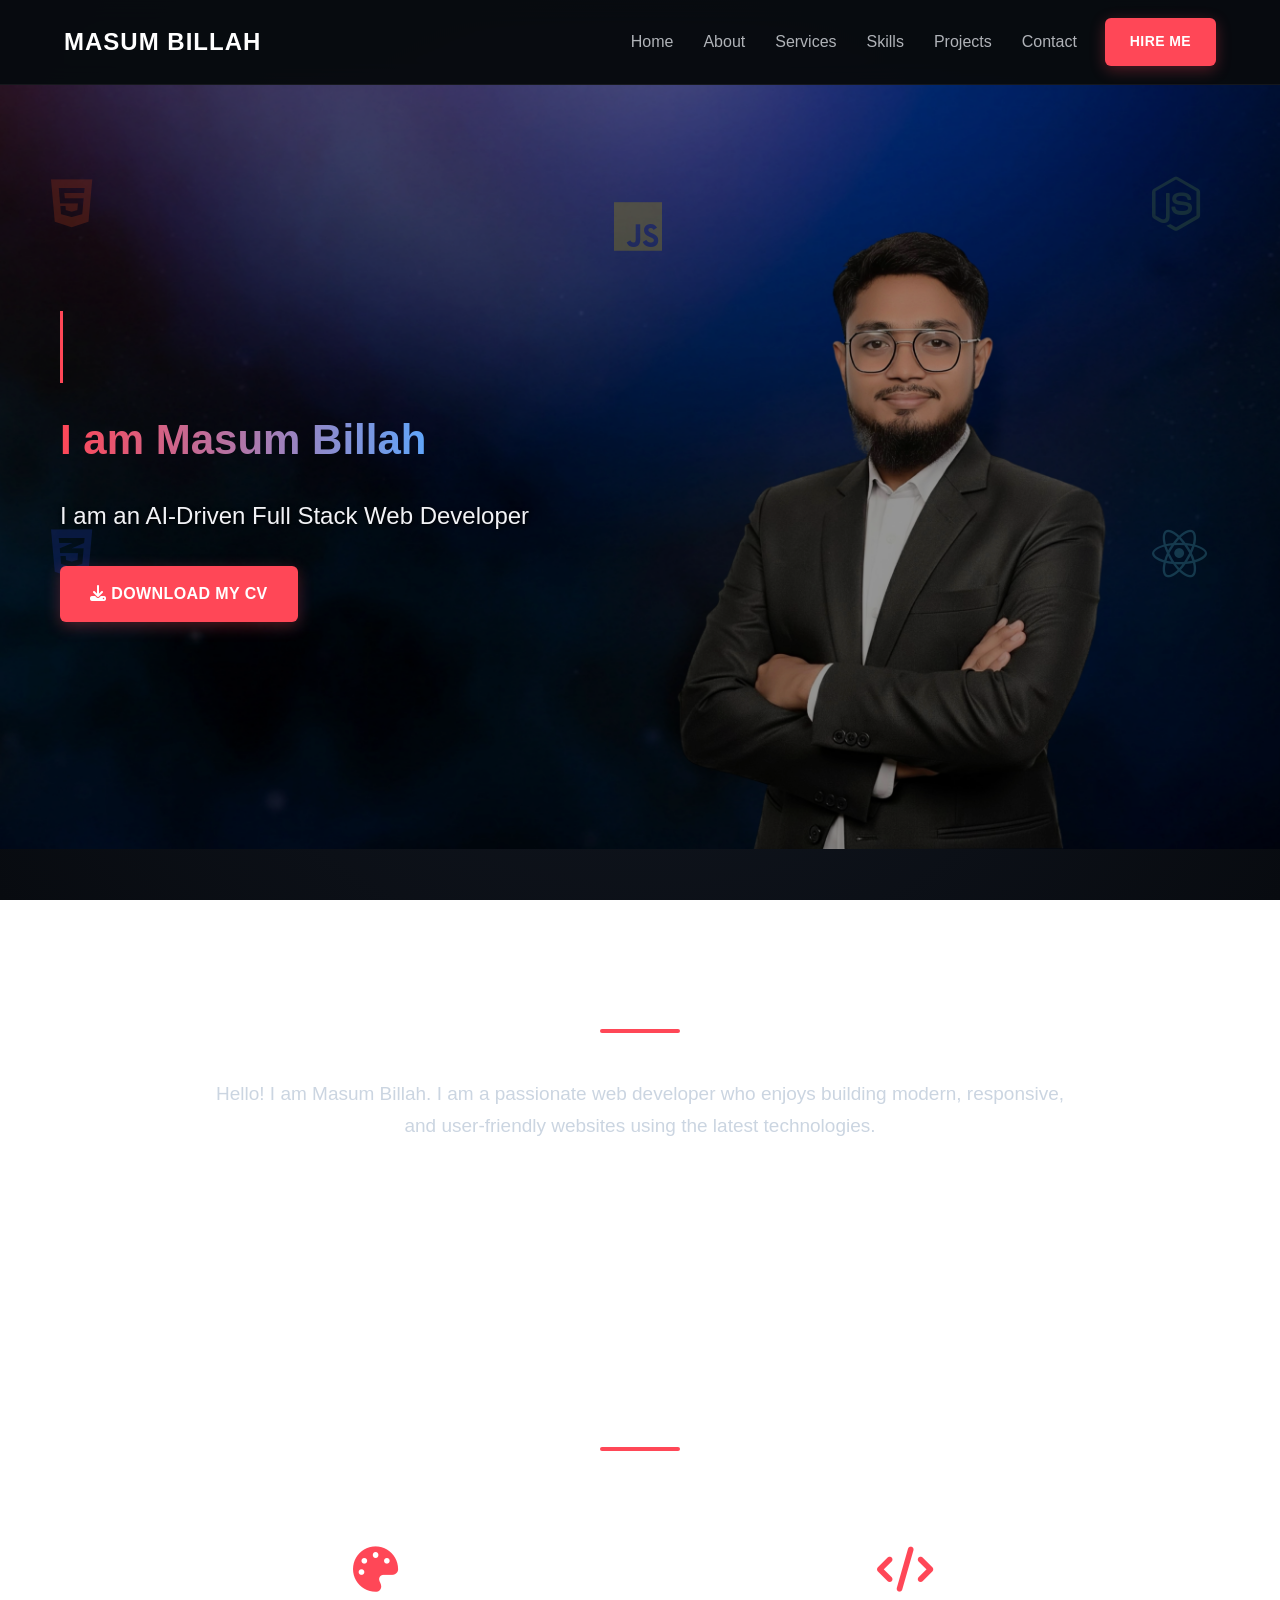
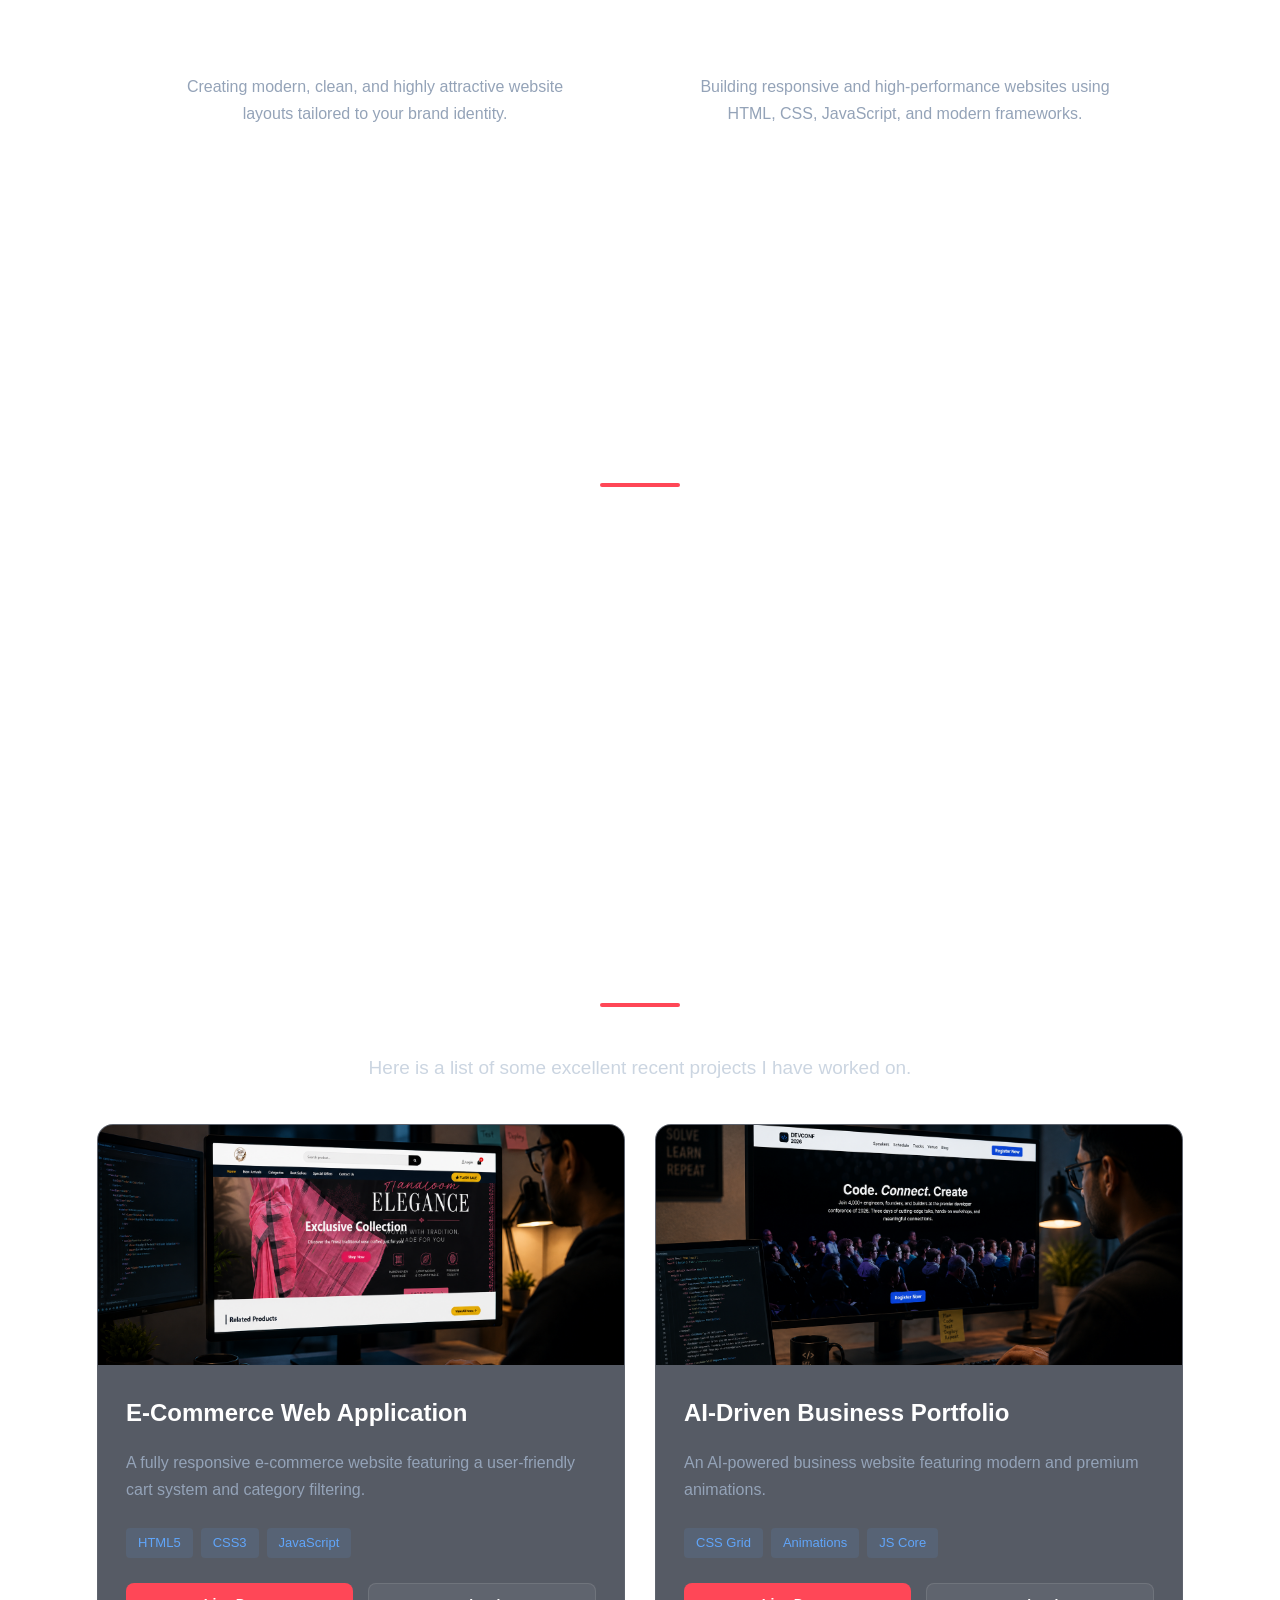
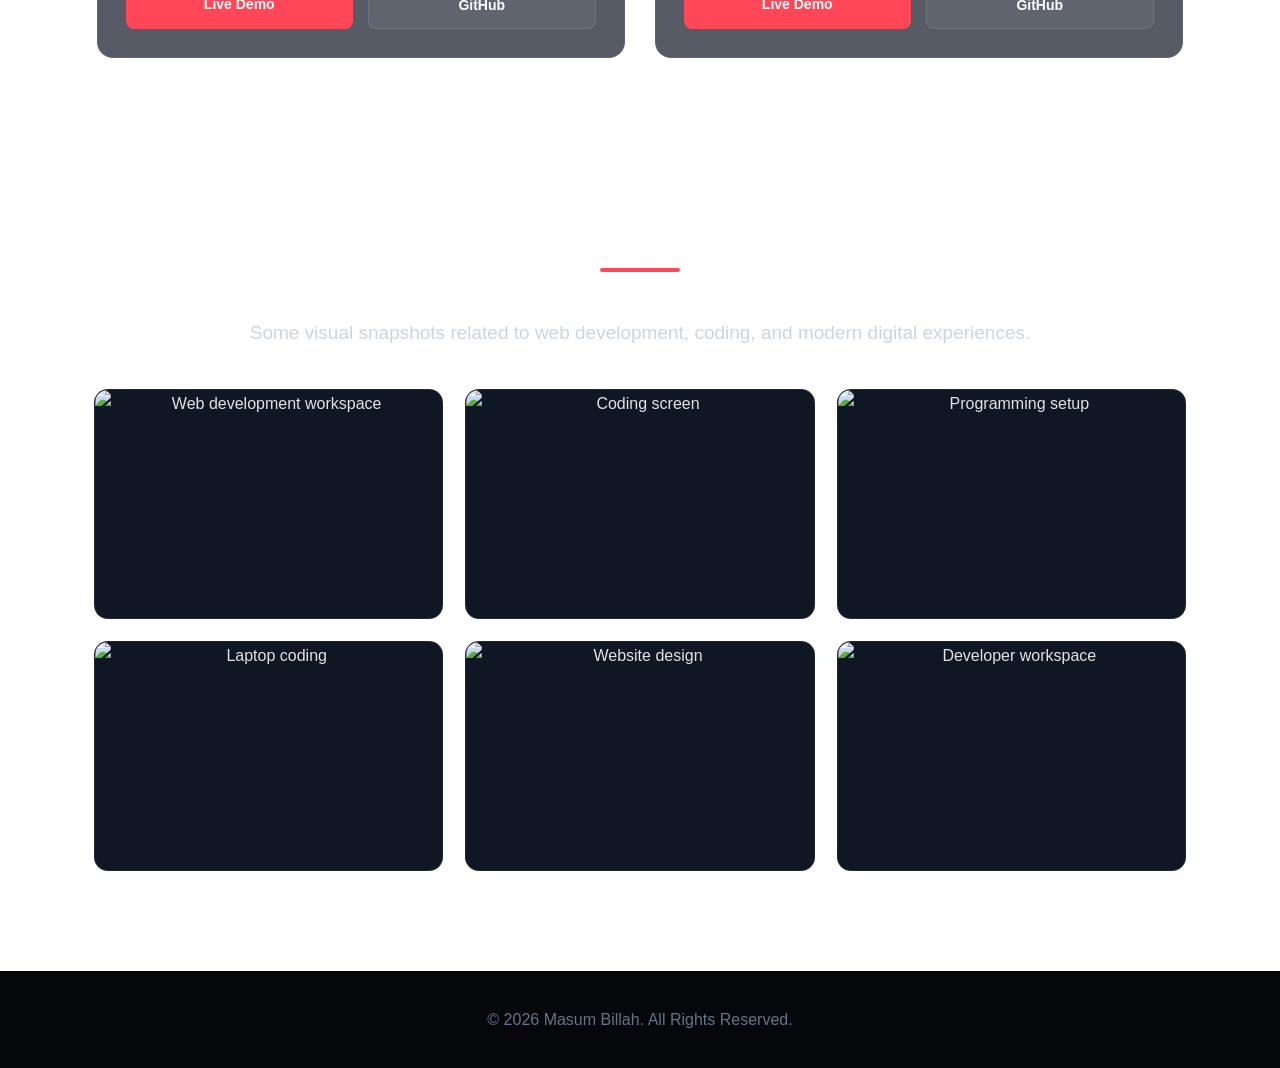
==== index.html @ 8c399892 "Update index.html" ====
<!DOCTYPE html>
<html lang="en">
<head>
  <meta charset="UTF-8">
  <meta name="viewport" content="width=device-width, initial-scale=1.0">
  <title>Masum Billah - Portfolio</title>

  <link rel="stylesheet" href="index.css">
  <link rel="stylesheet" href="https://cdnjs.cloudflare.com/ajax/libs/font-awesome/6.4.0/css/all.min.css">
</head>

<body>
<nav class="navbar">
  <div class="nav-container">
    <div class="logo">
      <strong>Masum Billah</strong>
    </div>

    <ul class="nav-links" id="mobile-menu">
      <li><a href="index.html">Home</a></li>
      <li><a href="#about">About</a></li>
      <li><a href="#services">Services</a></li>
      <li><a href="#skills">Skills</a></li>
      <li><a href="#projects">Projects</a></li>
      <li><a href="contact.html">Contact</a></li>
    </ul>

    <a href="hire-me.html" class="nav-hire-btn">Hire Me</a>

    <button class="mobile-menu-btn" id="mobile-menu-btn" aria-label="Open menu">
  <i class="fa-solid fa-bars"></i>
</button>
  </div>
</nav>

<div class="mobile-menu-overlay" id="mobile-menu-overlay"></div>

  <header class="hero-section">
    <div class="floating-logos">
      <i class="fa-brands fa-html5 logo-html"></i>
      <i class="fa-brands fa-css3-alt logo-css"></i>
      <i class="fa-brands fa-js logo-js"></i>
      <i class="fa-brands fa-node-js logo-node"></i>
      <i class="fa-brands fa-react logo-react"></i>
    </div>

    <div class="overlay">
      <div class="hero-text">
        <h1>
          <span class="typing-container">
            <span class="typing-text">Welcome</span>
          </span>
          <br>
          <span class="name-text">I am Masum Billah</span>
        </h1>

        <p>I am an AI-Driven Full Stack Web Developer</p>

        <a href="cv.html" class="btn fade-in-btn">
          <i class="fa-solid fa-download"></i> Download My CV
        </a>
      </div>
    </div>
  </header>

  <!-- <div class="mobile-profile-container">
    <img src="profail.png" alt="Masum Billah Profile" class="mobile-profile-img">
  </div> -->

  <section id="about" class="container">
    <h2>About Me</h2>
    <hr>
    <p>
      Hello! I am Masum Billah. I am a passionate web developer who enjoys
      building modern, responsive, and user-friendly websites using the latest technologies.
    </p>
  </section>

  <section id="services" class="container">
    <h2>My Services</h2>
    <hr>

    <div class="services-grid">
      <div class="service-card">
        <i class="fa-solid fa-palette service-icon"></i>
        <h3>Web Design</h3>
        <p>Creating modern, clean, and highly attractive website layouts tailored to your brand identity.</p>
      </div>

      <div class="service-card">
        <i class="fa-solid fa-code service-icon"></i>
        <h3>Web Development</h3>
        <p>Building responsive and high-performance websites using HTML, CSS, JavaScript, and modern frameworks.</p>
      </div>
    </div>
  </section>

  <section id="skills" class="container">
    <h2>My Skills</h2>
    <hr>

    <div class="skills-grid">
      <div class="skill-tag">HTML5</div>
      <div class="skill-tag">CSS3</div>
      <div class="skill-tag">Tailwind</div>
      <div class="skill-tag">Node.js</div>
      <div class="skill-tag">TypeScript</div>
      <div class="skill-tag">React</div>
      <div class="skill-tag">Next.js</div>
      <div class="skill-tag">BetterAuth</div>
      <div class="skill-tag">MongoDB</div>
      <div class="skill-tag">Mongoose</div>
      <div class="skill-tag">Express.js</div>
      <div class="skill-tag">Git & GitHub</div>
      <div class="skill-tag">AI-Assisted Coding</div>
      <div class="skill-tag">AI Mindset & Engineering</div>
      <div class="skill-tag">Responsive Design</div>
    </div>
  </section>

  <section id="projects" class="container">
    <h2>My Recent Projects</h2>
    <hr>
    <p>Here is a list of some excellent recent projects I have worked on.</p>

    <div class="projects-grid">
      <div class="project-card">
        <div class="project-image-wrapper">
          <img src="work 1.png" alt="Project 1" class="project-img">
        </div>

        <div class="project-info">
          <h3>E-Commerce Web Application</h3>
          <p>A fully responsive e-commerce website featuring a user-friendly cart system and category filtering.</p>

          <div class="project-tech-tags">
            <span>HTML5</span>
            <span>CSS3</span>
            <span>JavaScript</span>
          </div>

          <div class="project-links">
            <a href="https://selfmsbillah.github.io/tantistyle.github.io/" target="_blank" class="proj-btn live-btn">Live Demo</a>
            <a href="https://github.com/selfmsbillah/tantistyle.github.io" target="_blank" class="proj-btn git-btn">GitHub</a>
          </div>
        </div>
      </div>

      <div class="project-card">
        <div class="project-image-wrapper">
          <img src="work 2.png" alt="Project 2" class="project-img">
        </div>

        <div class="project-info">
          <h3>AI-Driven Business Portfolio</h3>
          <p>An AI-powered business website featuring modern and premium animations.</p>

          <div class="project-tech-tags">
            <span>CSS Grid</span>
            <span>Animations</span> 
            
            <span>JS Core</span>
          </div>

          <div class="project-links">
            <a href="https://selfmsbillah.github.io/Assignment-A1/" target="_blank" class="proj-btn live-btn">Live Demo</a>
            <a href="https://github.com/selfmsbillah/Assignment-A1" target="_blank" class="proj-btn git-btn">GitHub</a>
          </div>
        </div>
      </div>
    </div>

  </section>

<!-- Gallery Section -->
<section id="gallery" class="container gallery-section">
  <h2>Gallery</h2>
  <hr>
  <p>Some visual snapshots related to web development, coding, and modern digital experiences.</p>

  <div class="gallery-grid">
    <!-- পরে শুধু src="..." এর link পরিবর্তন করে নিজের image বসাবেন -->

    <div class="gallery-item">
      <img src="https://images.unsplash.com/photo-1498050108023-c5249f4df085?auto=format&fit=crop&w=1200&q=80" alt="Web development workspace">
      <div class="gallery-overlay"><span>Web Development</span></div>
    </div>

    <div class="gallery-item">
      <img src="https://images.unsplash.com/photo-1461749280684-dccba630e2f6?auto=format&fit=crop&w=1200&q=80" alt="Coding screen">
      <div class="gallery-overlay"><span>Clean Code</span></div>
    </div>

    <div class="gallery-item">
      <img src="https://images.unsplash.com/photo-1555066931-4365d14bab8c?auto=format&fit=crop&w=1200&q=80" alt="Programming setup">
      <div class="gallery-overlay"><span>Programming</span></div>
    </div>

    <div class="gallery-item">
      <img src="https://images.unsplash.com/photo-1517694712202-14dd9538aa97?auto=format&fit=crop&w=1200&q=80" alt="Laptop coding">
      <div class="gallery-overlay"><span>Frontend Design</span></div>
    </div>

    <div class="gallery-item">
      <img src="https://images.unsplash.com/photo-1507238691740-187a5b1d37b8?auto=format&fit=crop&w=1200&q=80" alt="Website design">
      <div class="gallery-overlay"><span>Website UI</span></div>
    </div>

    <div class="gallery-item">
      <img src="https://images.unsplash.com/photo-1515879218367-8466d910aaa4?auto=format&fit=crop&w=1200&q=80" alt="Developer workspace">
      <div class="gallery-overlay"><span>Developer Workspace</span></div>
    </div>
  </div>
</section>
<!-- ****************************************************************** -->
    <footer>
    <p>&copy; 2026 Masum Billah. All Rights Reserved.</p>
  </footer>

  <script>
    const menuButton = document.getElementById("mobile-menu-btn");
    const mobileMenu = document.getElementById("mobile-menu");
    const menuOverlay = document.getElementById("mobile-menu-overlay");

    function closeMobileMenu() {
      mobileMenu.classList.remove("mobile-menu-open");
      menuOverlay.classList.remove("active");
    }

    menuButton.addEventListener("click", function () {
      mobileMenu.classList.toggle("mobile-menu-open");
      menuOverlay.classList.toggle("active");
    });

    menuOverlay.addEventListener("click", closeMobileMenu);

    document.querySelectorAll("#mobile-menu a").forEach(function (link) {
      link.addEventListener("click", closeMobileMenu);
    });
  </script>

</body>
</html>
 
</body>
</html>
---- index.css ----
* {
  margin: 0;
  padding: 0;
  box-sizing: border-box;
  font-family: "Segoe UI", Tahoma, Geneva, Verdana, sans-serif;
  scroll-behavior: smooth;
}

body {
  background: radial-gradient(circle at center, #131924 0%, #080b10 100%);
  background-attachment: fixed;
  color: #e3e3e3;
  line-height: 1.7;
}

/* Navbar */
.navbar {
  position: fixed;
  top: 0;
  z-index: 1000;
  width: 100%;
  background: rgba(8, 11, 16, 0.92);
  backdrop-filter: blur(12px);
  border-bottom: 1px solid rgba(255, 255, 255, 0.05);
}

.nav-container {
  max-width: 1200px;
  min-height: 84px;
  margin: auto;
  padding: 18px 24px;
  display: flex;
  align-items: center;
  gap: 28px;
}

.logo {
  margin-right: auto;
}

.logo strong {
  color: #fff;
  font-size: 24px;
  letter-spacing: 1px;
  text-transform: uppercase;
}

.nav-links {
  display: flex;
  gap: 30px;
  list-style: none;
}

.nav-links a {
  color: #b0b3b8;
  text-decoration: none;
  font-size: 16px;
  font-weight: 500;
  transition: 0.3s;
}

.nav-links a:hover {
  color: #ff4757;
}

.nav-hire-btn,
.btn {
  display: inline-block;
  padding: 12px 25px;
  border-radius: 6px;
  background: #ff4757;
  color: #fff;
  text-decoration: none;
  font-size: 14px;
  font-weight: 700;
  text-transform: uppercase;
  letter-spacing: 0.4px;
  box-shadow: 0 4px 15px rgba(255, 71, 87, 0.3);
  transition: 0.3s;
}

.nav-hire-btn:hover,
.btn:hover {
  background: #e84118;
  transform: translateY(-2px);
}

/* Hero */
.hero-section {
  height: 85vh;
  min-height: 580px;
  margin-top: 84px;
  position: relative;
  overflow: hidden;
  color: #fff;
  background-image: url("cover.jpeg");
  background-repeat: no-repeat;
  background-size: cover;
  background-position: center center;
}

.floating-logos {
  position: absolute;
  inset: 0;
  z-index: 1;
  pointer-events: none;
}

.floating-logos i {
  position: absolute;
  font-size: 55px;
  opacity: 0.35;
  animation: floatAnimation 6s ease-in-out infinite;
}

.logo-html {
  top: 12%;
  left: 4%;
  color: #e34c26;
}

.logo-css {
  bottom: 35%;
  left: 4%;
  color: #264de4;
}

.logo-js {
  top: 15%;
  left: 48%;
  color: #f7df1e;
}

.logo-node {
  top: 12%;
  left: 90%;
  color: #68a063;
}

.logo-react {
  bottom: 35%;
  left: 90%;
  color: #61dafb;
}

@keyframes floatAnimation {
  50% {
    transform: translateY(-12px) rotate(5deg);
  }
}

.overlay {
  position: relative;
  z-index: 2;
  width: 100%;
  height: 100%;
  display: flex;
  align-items: center;
  background: rgba(0, 0, 0, 0.38);
}

.hero-text {
  max-width: 900px;
  padding: 0 60px;
  display: flex;
  flex-direction: column;
  align-items: flex-start;
}

.hero-text h1 {
  margin-bottom: 20px;
  font-size: 42px;
}

.typing-container {
  display: inline-block;
  min-width: 200px;
}

.typing-text {
  display: inline-block;
  width: 0;
  overflow: hidden;
  white-space: nowrap;
  border-right: 3px solid #ff4757;
  animation: premiumTyping 5s ease-in-out infinite, blink 0.75s step-end infinite;
}

.name-text {
  display: inline-block;
  background: linear-gradient(to right, #ff4757, #60a5fa);
  background-clip: text;
  -webkit-background-clip: text;
  -webkit-text-fill-color: transparent;
}

@keyframes premiumTyping {
  0% {
    width: 0;
    opacity: 0;
  }

  5% {
    opacity: 1;
  }

  30%,
  80% {
    width: 190px;
    opacity: 1;
  }

  98% {
    width: 190px;
    opacity: 0;
  }

  100% {
    width: 0;
    opacity: 0;
  }
}

@keyframes blink {
  50% {
    border-color: transparent;
  }
}

.hero-text p {
  color: #f1f2f6;
  font-size: 24px;
  text-shadow: 1px 1px 4px #000;
}

.fade-in-btn {
  margin-top: 30px;
  padding: 14px 30px;
  font-size: 16px;
}

.mobile-profile-container {
  display: none;
}

/* General sections */
.container {
  max-width: 1140px;
  margin: auto;
  padding: 100px 24px;
  text-align: center;
}

h2 {
  margin-bottom: 15px;
  color: #fff;
  font-size: 38px;
}

hr {
  width: 80px;
  height: 4px;
  margin: 0 auto 45px;
  border: none;
  border-radius: 2px;
  background: #ff4757;
}

.container p {
  max-width: 850px;
  margin: 0 auto 25px;
  color: #cbd5e1;
  font-size: 19px;
}

/* Services */
.services-grid,
.projects-grid {
  display: flex;
  justify-content: center;
  gap: 30px;
  flex-wrap: wrap;
  margin-top: 40px;
}

.service-card {
  width: calc(50% - 15px);
  min-width: 320px;
  max-width: 500px;
  padding: 50px 35px;
  border: 1px solid rgba(255, 255, 255, 0.07);
  border-radius: 16px;
  background: rgba(255, 255, 255, 0.03);
  transition: 0.3s;
}

.service-card:hover {
  border-color: #ff4757;
  transform: translateY(-5px);
}

.service-icon {
  margin-bottom: 25px;
  color: #ff4757;
  font-size: 45px;
}

.service-card h3,
.project-info h3 {
  margin-bottom: 15px;
  color: #fff;
  font-size: 24px;
}

.service-card p,
.project-info p {
  color: #94a3b8;
  font-size: 16px;
}

/* Skills */
.skills-grid {
  display: flex;
  justify-content: center;
  gap: 16px;
  flex-wrap: wrap;
  max-width: 850px;
  margin: auto;
}

.skill-tag {
  padding: 12px 28px;
  border: 1px solid rgba(255, 255, 255, 0.08);
  border-radius: 8px;
  background: rgba(255, 255, 255, 0.04);
  color: #fff;
  transition: 0.3s;
}

.skill-tag:hover {
  background: #ff4757;
  transform: translateY(-2px);
}

/* Projects */
.project-card {
  width: calc(50% - 18px);
  min-width: 320px;
  max-width: 530px;
  overflow: hidden;
  border: 1px solid rgba(255, 255, 255, 0.06);
  border-radius: 16px;
  background: rgba(15, 22, 36, 0.7);
  text-align: left;
  transition: 0.4s;
}

.project-card:hover {
  border-color: rgba(255, 71, 87, 0.4);
  transform: translateY(-8px);
}

.project-image-wrapper {
  height: 240px;
  overflow: hidden;
}

.project-img {
  display: block;
  width: 100%;
  height: 100%;
  object-fit: cover;
  transition: 0.5s;
}

.project-card:hover .project-img {
  transform: scale(1.06);
}

.project-info {
  padding: 28px;
}

.project-tech-tags {
  display: flex;
  gap: 8px;
  flex-wrap: wrap;
  margin-bottom: 25px;
}

.project-tech-tags span {
  padding: 4px 12px;
  border-radius: 4px;
  background: rgba(96, 165, 250, 0.1);
  color: #60a5fa;
  font-size: 13px;
}

.project-links {
  display: flex;
  gap: 15px;
}

.proj-btn {
  flex: 1;
  padding: 10px 16px;
  border-radius: 8px;
  text-align: center;
  text-decoration: none;
  font-size: 14px;
  font-weight: 600;
}

.live-btn {
  background: #ff4757;
  color: #fff;
}

.git-btn {
  border: 1px solid rgba(255, 255, 255, 0.1);
  background: rgba(255, 255, 255, 0.06);
  color: #fff;
}

/* Gallery */
.gallery-section {
  padding-top: 30px;
}

.gallery-grid {
  display: grid;
  grid-template-columns: repeat(3, 1fr);
  gap: 22px;
  margin-top: 40px;
}

.gallery-item {
  height: 230px;
  position: relative;
  overflow: hidden;
  border: 1px solid rgba(255, 255, 255, 0.08);
  border-radius: 14px;
  background: #0f1624;
  cursor: pointer;
}

.gallery-item img {
  display: block;
  width: 100%;
  height: 100%;
  object-fit: cover;
  transition: transform 0.5s ease;
}

.gallery-overlay {
  position: absolute;
  inset: 0;
  display: flex;
  align-items: flex-end;
  padding: 20px;
  opacity: 0;
  background: linear-gradient(to top, rgba(8, 11, 16, 0.92), transparent 65%);
  transition: opacity 0.35s ease;
}

.gallery-overlay span {
  color: #fff;
  font-size: 17px;
  font-weight: 700;
}

.gallery-item:hover img {
  transform: scale(1.1);
}

.gallery-item:hover .gallery-overlay {
  opacity: 1;
}

/* Footer */
footer {
  padding: 35px;
  background: #05070a;
  color: #64748b;
  text-align: center;
}

/* CV, Hire Me and Contact pages */
.inner-page {
  min-height: 100vh;
  display: flex;
  flex-direction: column;
}

.page-main {
  width: 100%;
  max-width: 900px;
  flex: 1;
  margin: 0 auto;
  padding: 135px 24px 70px;
  animation: pageEnter 0.55s ease both;
}

@keyframes pageEnter {
  from {
    opacity: 0;
    transform: translateY(18px);
  }

  to {
    opacity: 1;
    transform: translateY(0);
  }
}

.page-card {
  padding: 55px;
  border: 1px solid rgba(255, 255, 255, 0.09);
  border-radius: 18px;
  background: rgba(15, 22, 36, 0.78);
  box-shadow: 0 18px 45px rgba(0, 0, 0, 0.28);
  text-align: center;
}

.page-card h1 {
  margin-bottom: 8px;
  color: #fff;
  font-size: 42px;
}

.page-subtitle {
  margin-bottom: 25px;
  color: #cbd5e1;
  font-size: 18px;
}

.eyebrow {
  color: #ff4757;
  font-size: 13px;
  font-weight: 700;
  letter-spacing: 2px;
  text-transform: uppercase;
}

.page-card hr {
  margin-bottom: 35px;
}

.page-card h2 {
  margin: 25px 0 12px;
  font-size: 25px;
}

.page-card p,
.page-card li {
  color: #cbd5e1;
}

.page-card .btn {
  margin-top: 24px;
}

.page-footer {
  margin-top: auto;
}

.hire-details {
  max-width: 660px;
  margin: auto;
  text-align: left;
}

.hire-details ul {
  margin: 15px 0 5px;
  padding-left: 22px;
}

.cv-icon {
  margin-bottom: 12px;
  color: #ff4757;
  font-size: 58px;
}

.contact-options {
  display: grid;
  grid-template-columns: repeat(2, 1fr);
  gap: 18px;
  text-align: left;
}

.contact-option {
  display: flex;
  align-items: center;
  gap: 16px;
  padding: 20px;
  border: 1px solid rgba(255, 255, 255, 0.08);
  border-radius: 12px;
  background: rgba(255, 255, 255, 0.04);
  color: #fff;
  text-decoration: none;
  transition: 0.3s;
}

.contact-option:hover {
  border-color: #ff4757;
  background: rgba(255, 71, 87, 0.1);
  transform: translateY(-4px);
}

.contact-icon {
  display: flex;
  width: 48px;
  height: 48px;
  flex-shrink: 0;
  align-items: center;
  justify-content: center;
  border-radius: 10px;
  background: #ff4757;
  font-size: 21px;
}

.contact-option strong,
.contact-option small {
  display: block;
}

.contact-option small {
  margin-top: 3px;
  color: #94a3b8;
  font-size: 13px;
}

/* Mobile */
@media (max-width: 768px) {
  .nav-container {
    min-height: auto;
    justify-content: center;
    gap: 12px;
    flex-wrap: wrap;
    padding: 15px;
  }

  .logo {
    width: 100%;
    margin-right: 0;
    text-align: center;
  }

  .nav-links {
    justify-content: center;
    gap: 14px;
    flex-wrap: wrap;
  }

  .nav-links a {
    font-size: 14px;
  }

  .nav-hire-btn {
    padding: 9px 16px;
    font-size: 12px;
  }

  /* এখানে cover2.jpg নেই — শুধু cover.jpeg */
  .hero-section {
    height: clamp(500px, 68vh, 620px);
    min-height: 500px;
    margin-top: 112px;
    background-image: url("cover.jpeg");
    background-size: cover;
    background-position: 62% center;
  }

  .overlay {
    background: rgba(0, 0, 0, 0.48);
  }

  .hero-text {
    width: 100%;
    padding: 0 24px;
    text-align: center;
    align-items: center;
  }

  .hero-text h1 {
    font-size: 30px;
  }

  .hero-text p {
    text-align: center;
    font-size: 16px;
  }

  .fade-in-btn {
    display: none;
  }

  .mobile-profile-container {
    display: flex;
    justify-content: center;
    margin-top: -35px;
    position: relative;
    z-index: 99;
  }

  .mobile-profile-img {
    width: 130px;
    height: 130px;
    border: 4px solid #ff4757;
    border-radius: 50%;
    object-fit: cover;
  }

  .floating-logos i {
    font-size: 35px;
    opacity: 0.18;
  }

  .container {
    padding: 50px 20px;
  }

  h2 {
    font-size: 26px;
  }

  .container p {
    font-size: 15px;
  }

  .service-card {
    width: 100%;
    min-width: 0;
    padding: 30px 20px;
  }

  /* Mobile-এ Projects দুইটা পাশাপাশি */
  .projects-grid {
    gap: 12px;
    flex-wrap: nowrap;
  }

  .project-card {
    width: calc(50% - 6px);
    min-width: 0;
    border-radius: 10px;
  }

  .project-image-wrapper {
    height: 115px;
  }

  .project-info {
    padding: 13px;
  }

  .project-info h3 {
    margin-bottom: 9px;
    font-size: 15px;
    line-height: 1.35;
  }

  .project-info p {
    margin-bottom: 12px;
    font-size: 12px;
    line-height: 1.55;
  }

  .project-tech-tags {
    gap: 5px;
    margin-bottom: 13px;
  }

  .project-tech-tags span {
    padding: 3px 6px;
    font-size: 10px;
  }

  .project-links {
    gap: 7px;
    flex-direction: column;
  }

  .proj-btn {
    padding: 8px 5px;
    font-size: 11px;
  }

  /* Mobile-এ Gallery দুইটা করে পাশাপাশি */
  .gallery-grid {
    grid-template-columns: repeat(2, 1fr);
    gap: 12px;
  }

  .gallery-item {
    height: 135px;
    border-radius: 10px;
  }

  .gallery-overlay {
    padding: 10px;
    opacity: 1;
  }

  .gallery-overlay span {
    font-size: 12px;
  }

  .page-main {
    padding: 170px 18px 45px;
  }

  .page-card {
    padding: 35px 22px;
  }

  .page-card h1 {
    font-size: 32px;
  }

  .contact-options {
    grid-template-columns: 1fr;
  }
}



/* Better CV skills and certificates design */
.cv-page-card {
  max-width: 850px;
  margin: 0 auto;
}

.cv-intro {
  text-align: center;
}

.cv-block {
  padding: 4px 0;
}

.cv-divider {
  height: 1px;
  margin: 42px 0;
  background: rgba(255, 255, 255, 0.08);
}

.cv-block-title {
  display: flex;
  align-items: center;
  justify-content: center;
  gap: 10px;
  margin-bottom: 22px;
}

.cv-block-title i {
  color: #ff4757;
  font-size: 23px;
}

.cv-block-title h2 {
  margin: 0;
  font-size: 26px;
}

.cv-skills {
  display: flex;
  justify-content: center;
  gap: 10px;
  flex-wrap: wrap;
}

.cv-skills span {
  padding: 8px 14px;
  border: 1px solid rgba(96, 165, 250, 0.3);
  border-radius: 7px;
  background: rgba(96, 165, 250, 0.1);
  color: #60a5fa;
  font-size: 13px;
  font-weight: 600;
  transition: 0.3s;
}

.cv-skills span:hover {
  border-color: #ff4757;
  background: #ff4757;
  color: #fff;
  transform: translateY(-2px);
}

.certificate-list {
  display: grid;
  gap: 15px;
  max-width: 650px;
  margin: auto;
}

.certificate-item {
  display: flex;
  align-items: center;
  gap: 16px;
  padding: 19px;
  border: 1px solid rgba(255, 255, 255, 0.09);
  border-radius: 12px;
  background: rgba(255, 255, 255, 0.035);
  color: #fff;
  text-align: left;
  text-decoration: none;
  transition: 0.3s;
}

.certificate-item:hover {
  border-color: #ff4757;
  background: rgba(255, 71, 87, 0.08);
  transform: translateY(-4px);
}

.certificate-icon {
  width: 46px;
  height: 46px;
  flex-shrink: 0;
  display: flex;
  align-items: center;
  justify-content: center;
  border-radius: 10px;
  background: rgba(255, 71, 87, 0.14);
  color: #ff4757;
  font-size: 22px;
}

.certificate-content {
  flex: 1;
}

.certificate-content strong,
.certificate-content small {
  display: block;
}

.certificate-content strong {
  color: #fff;
  font-size: 16px;
}

.certificate-content small {
  margin-top: 4px;
  color: #94a3b8;
  font-size: 13px;
}

.certificate-arrow {
  color: #64748b;
  font-size: 14px;
  transition: 0.3s;
}

.certificate-item:hover .certificate-arrow {
  color: #ff4757;
}

@media (max-width: 768px) {
  .cv-divider {
    margin: 32px 0;
  }

  .cv-block-title h2 {
    font-size: 23px;
  }

  .cv-skills {
    gap: 8px;
  }

  .cv-skills span {
    padding: 7px 10px;
    font-size: 12px;
  }

  .certificate-item {
    gap: 12px;
    padding: 14px;
  }

  .certificate-content strong {
    font-size: 14px;
  }

  .certificate-content small {
    font-size: 12px;
  }
}

.whatsapp-btn {
  margin-top: 12px !important;
  background: #25d366;
  box-shadow: 0 4px 15px rgba(37, 211, 102, 0.28);
}

.whatsapp-btn:hover {
  background: #1ebe5d;
}




/* শুধু Mobile Hero Design */
@media (max-width: 768px) {
  .hero-section {
    height: 620px;
    min-height: 620px;
    margin-top: 112px;
    background-image: url("cover.jpeg");
    background-size: cover;
    background-position: 68% center;
  }

  .overlay {
    justify-content: center;
    align-items: flex-end;
    padding-bottom: 42px;
    background: linear-gradient(
      to top,
      rgba(0, 0, 0, 0.82) 0%,
      rgba(0, 0, 0, 0.45) 40%,
      rgba(0, 0, 0, 0.12) 100%
    );
  }

  .hero-text {
    width: 100%;
    padding: 0 18px;
    text-align: center;
    align-items: center;
  }

  .hero-text h1 {
    margin-bottom: 12px;
    font-size: 29px;
    line-height: 1.3;
  }

  .typing-container {
    min-width: auto;
  }

  .hero-text p {
    max-width: 340px;
    margin: 0 auto;
    font-size: 16px;
    line-height: 1.5;
    text-align: center;
  }

  .fade-in-btn {
    display: inline-block;
    margin-top: 20px;
    padding: 12px 18px;
    font-size: 12px;
  }

  .mobile-profile-container {
    display: none !important;
  }
}


/* ************************************************* */
.mobile-menu-btn,
.mobile-menu-overlay {
  display: none;
}

@media (max-width: 768px) {
  .nav-container {
    min-height: 76px;
    flex-wrap: nowrap;
    justify-content: space-between;
    padding: 14px 18px;
    gap: 10px;
  }

  .logo {
    width: auto;
    margin: 0;
    text-align: left;
  }

  .logo strong {
    font-size: 19px;
  }

  .nav-hire-btn {
    margin-left: auto;
    padding: 10px 14px;
    font-size: 11px;
  }

  .mobile-menu-btn {
    display: grid;
    width: 42px;
    height: 42px;
    place-items: center;
    border: 1px solid rgba(255, 255, 255, 0.12);
    border-radius: 8px;
    background: rgba(255, 255, 255, 0.05);
    color: #fff;
    font-size: 22px;
    cursor: pointer;
  }

  .nav-links {
    position: fixed;
    top: 0;
    right: -270px;
    z-index: 1100;
    width: 250px;
    height: 100vh;
    padding: 100px 28px 30px;
    display: flex;
    flex-direction: column;
    align-items: flex-start;
    gap: 6px;
    background: #0b1019;
    border-left: 1px solid rgba(255, 255, 255, 0.1);
    box-shadow: -15px 0 35px rgba(0, 0, 0, 0.35);
    transition: right 0.35s ease;
  }

  .nav-links.mobile-menu-open {
    right: 0;
  }

  .nav-links li {
    width: 100%;
    list-style: none;
  }

  .nav-links a {
    display: block;
    width: 100%;
    padding: 13px 15px;
    border-radius: 8px;
    color: #d5d9e2;
    font-size: 16px;
  }

  .nav-links a:hover {
    background: rgba(255, 71, 87, 0.12);
    color: #ff4757;
  }

  .mobile-menu-overlay {
    position: fixed;
    inset: 0;
    z-index: 1050;
    background: rgba(0, 0, 0, 0.58);
    opacity: 0;
    visibility: hidden;
    transition: 0.3s;
  }

  .mobile-menu-overlay.active {
    display: block;
    opacity: 1;
    visibility: visible;
  }

  .hero-section {
    margin-top: 76px;
  }
}
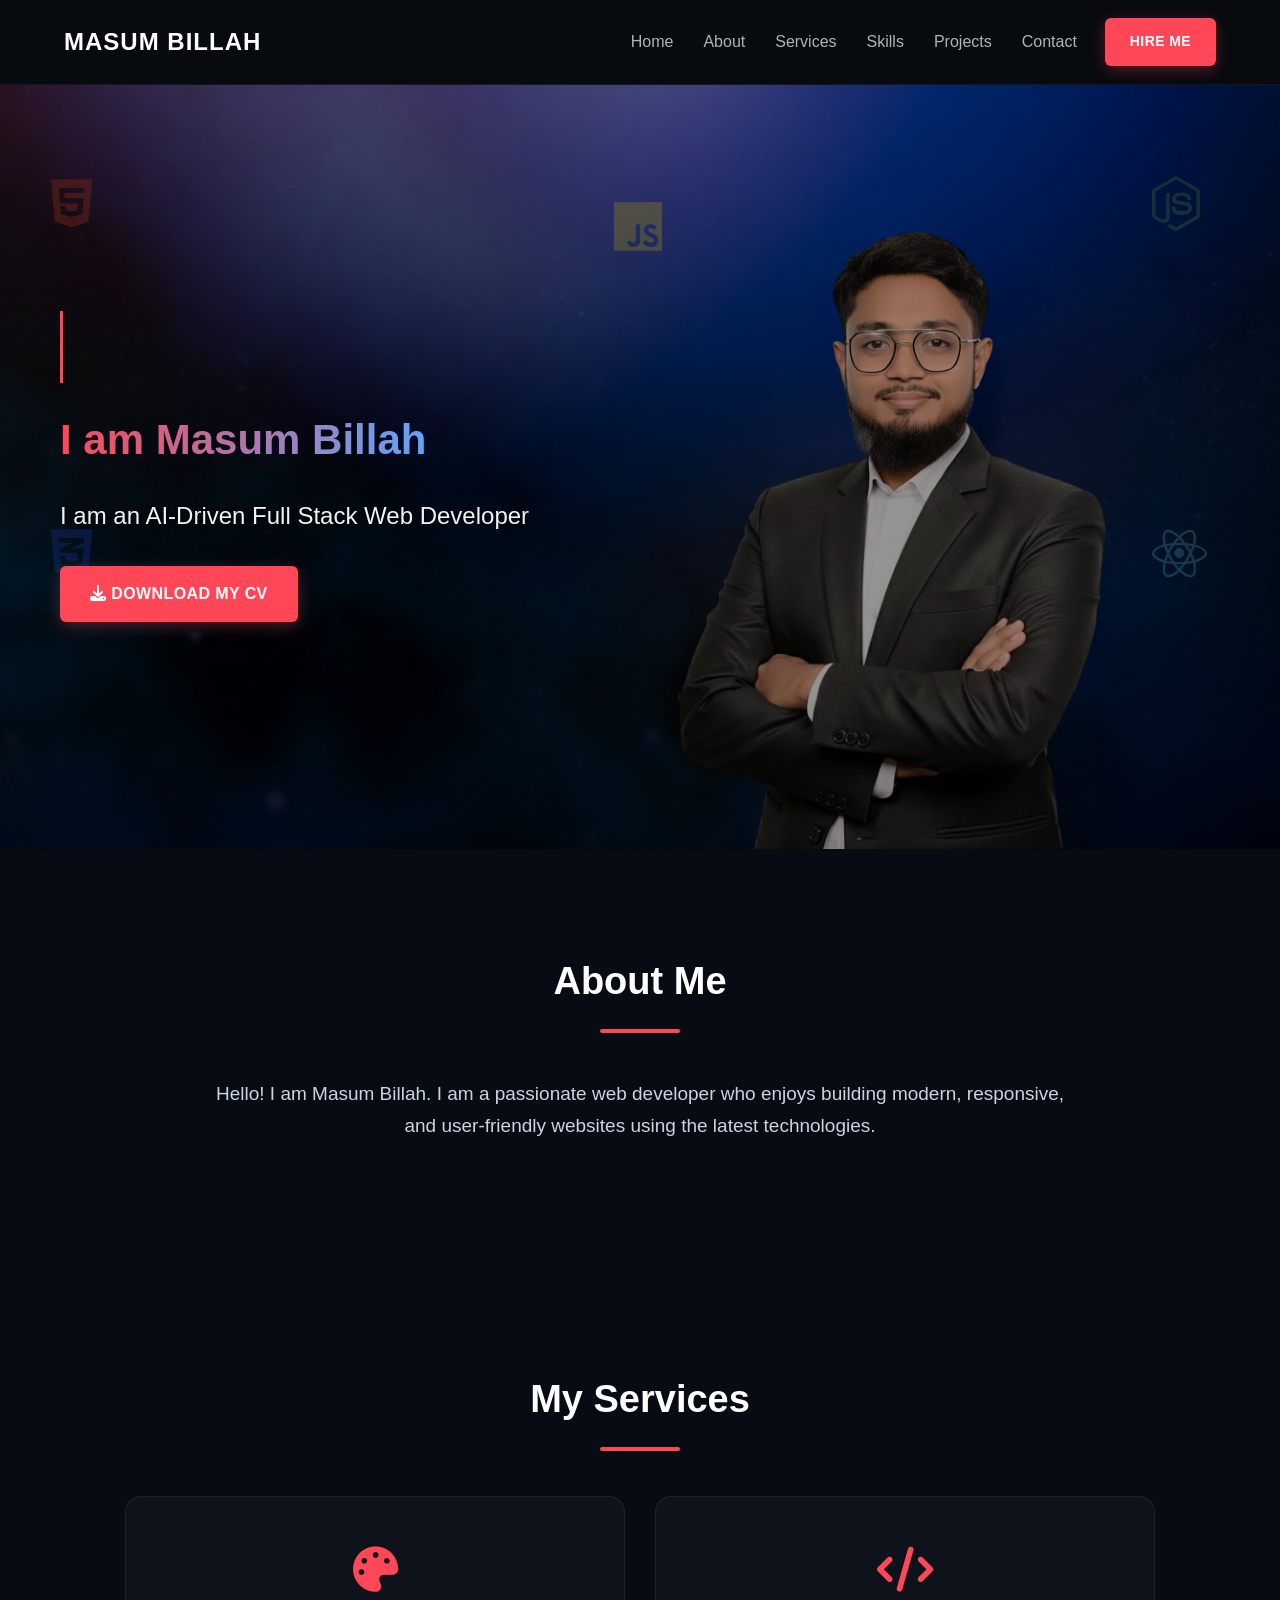
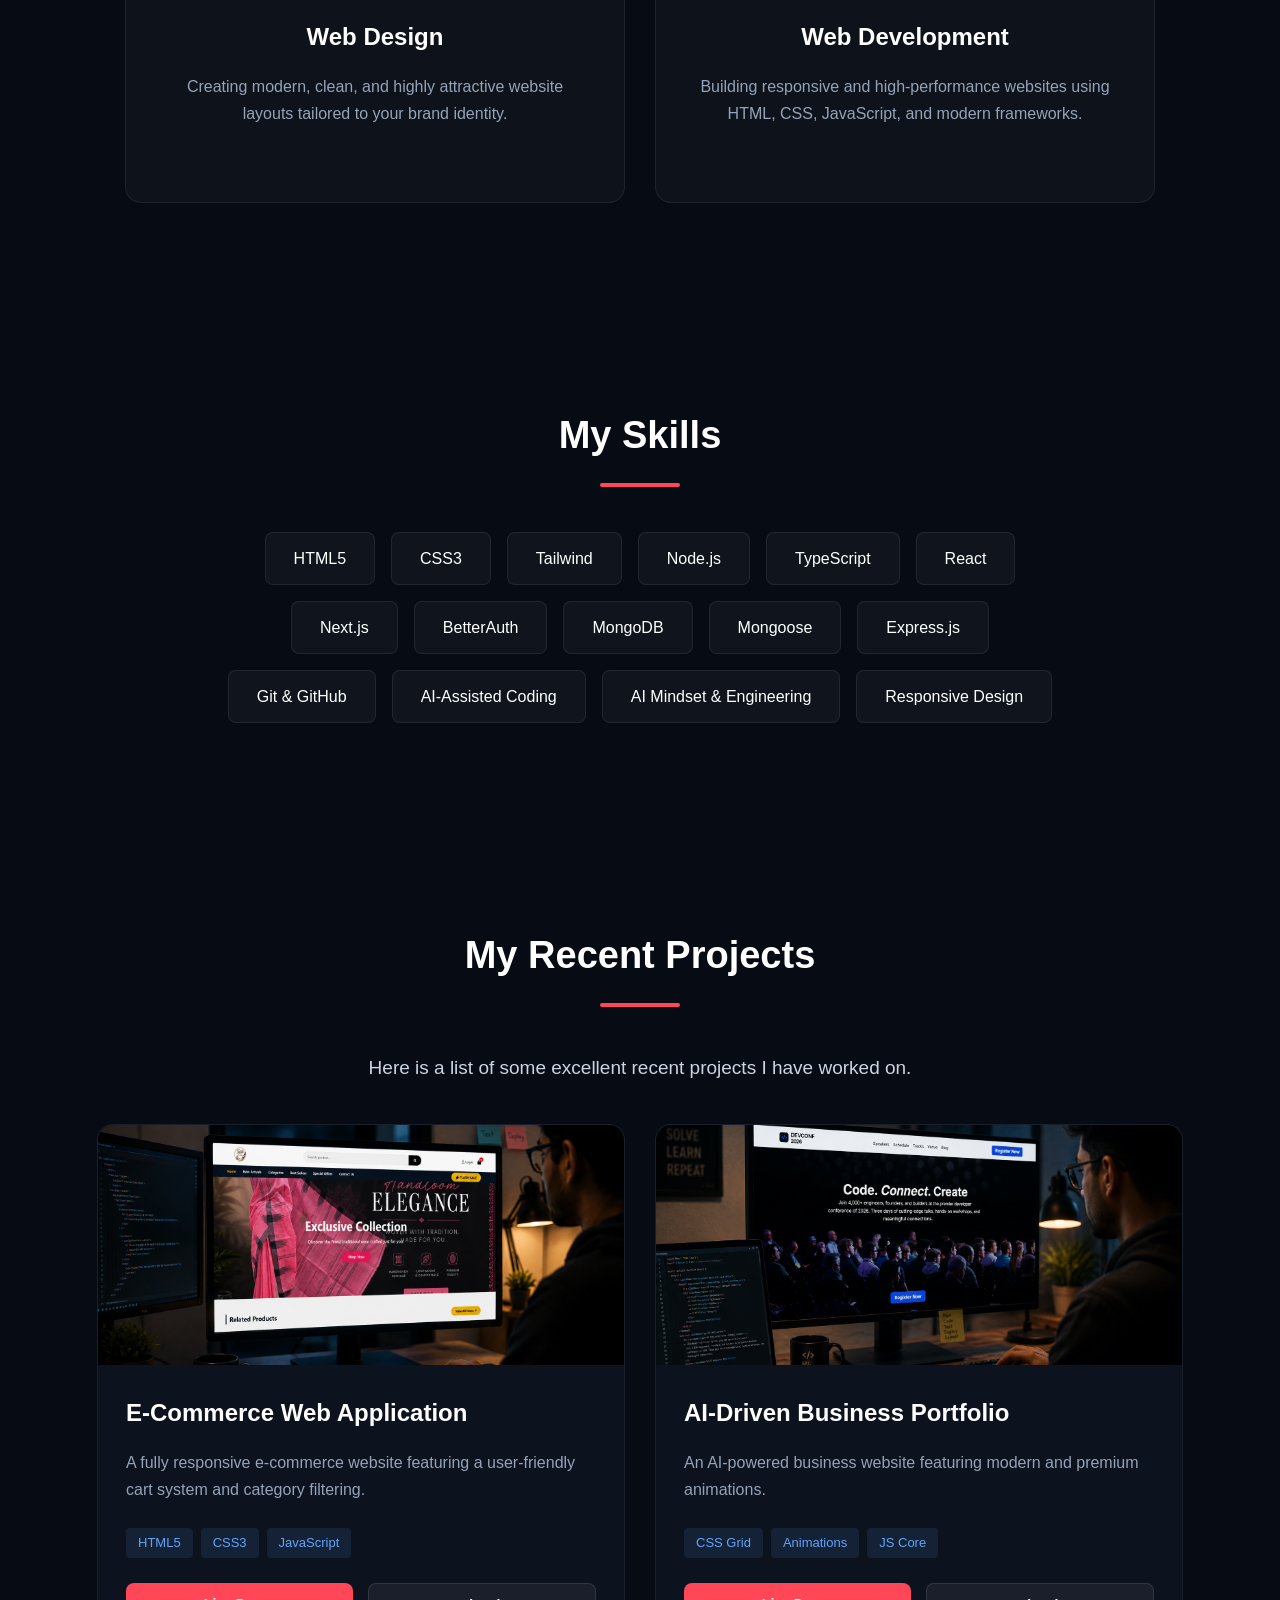
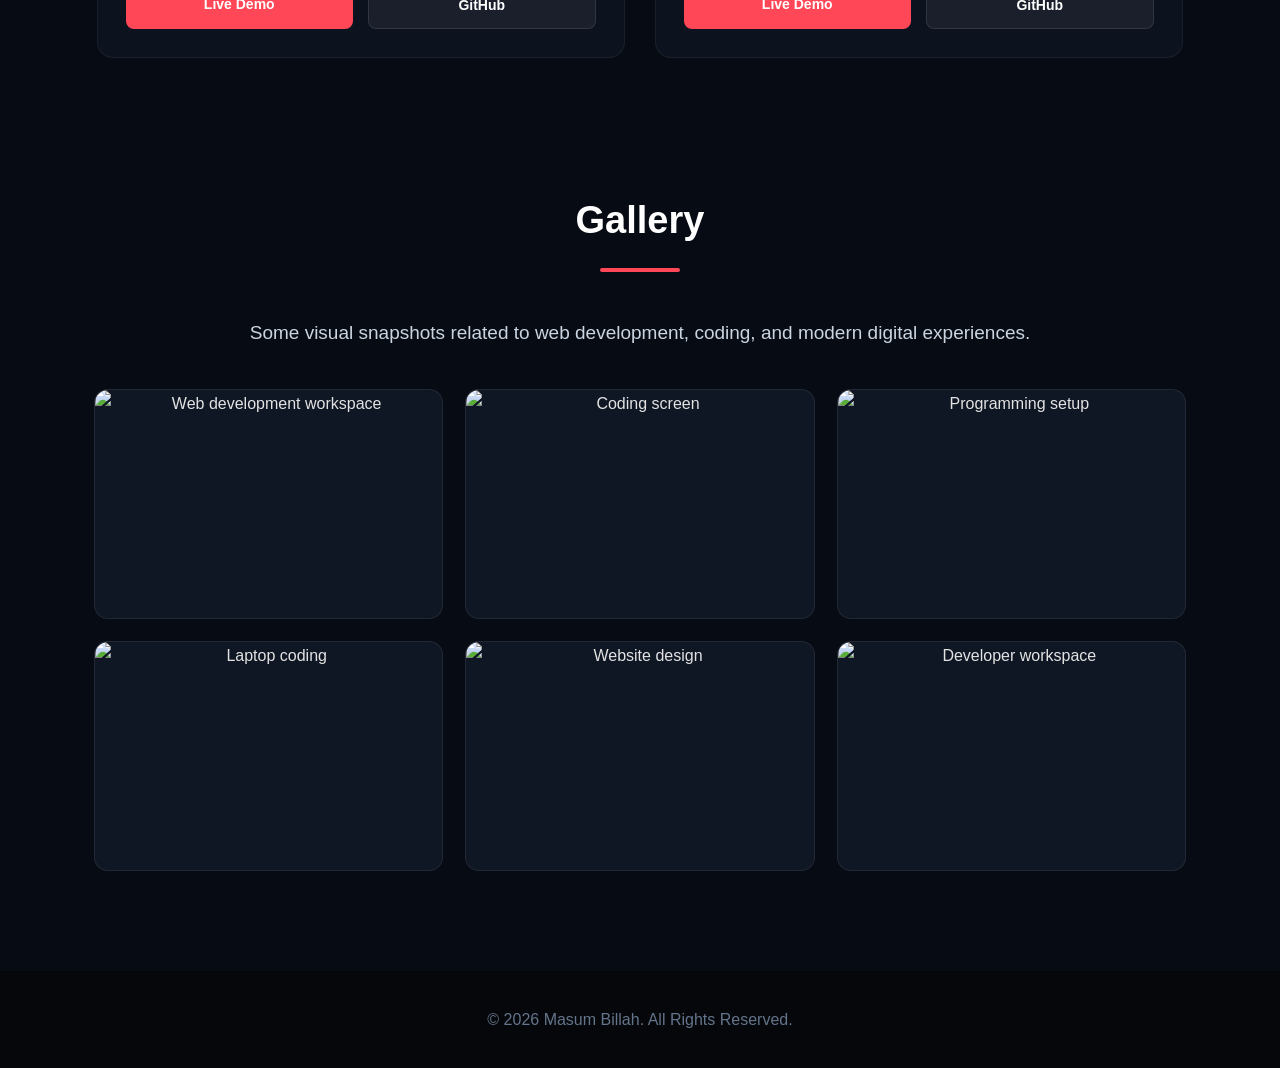
==== commit 5cc6b08c: "Fix HTML structure and ensure proper formatting" ====
--- a/index.html
+++ b/index.html
@@ -217,27 +217,53 @@
     <p>&copy; 2026 Masum Billah. All Rights Reserved.</p>
   </footer>
 
+<script>
+  const menuButton = document.getElementById("mobile-menu-btn");
+  const mobileMenu = document.getElementById("mobile-menu");
+
+  function closeMobileMenu() {
+    mobileMenu.classList.remove("mobile-menu-open");
+  }
+
+  menuButton.addEventListener("click", function (event) {
+    event.stopPropagation();
+    mobileMenu.classList.toggle("mobile-menu-open");
+  });
+
+  mobileMenu.addEventListener("click", function (event) {
+    event.stopPropagation();
+  });
+
+  /* Body-র যেকোনো জায়গায় click করলে বন্ধ হবে */
+  document.addEventListener("click", closeMobileMenu);
+
+  /* Scroll করলে smooth slide দিয়ে বন্ধ হবে */
+  window.addEventListener("scroll", closeMobileMenu, {
+    passive: true
+  });
+
+  window.addEventListener("touchmove", closeMobileMenu, {
+    passive: true
+  });
+
+  document.querySelectorAll("#mobile-menu a").forEach(function (link) {
+    link.addEventListener("click", closeMobileMenu);
+  });
+</script>
+
+
   <script>
-    const menuButton = document.getElementById("mobile-menu-btn");
-    const mobileMenu = document.getElementById("mobile-menu");
-    const menuOverlay = document.getElementById("mobile-menu-overlay");
-
-    function closeMobileMenu() {
-      mobileMenu.classList.remove("mobile-menu-open");
-      menuOverlay.classList.remove("active");
-    }
-
-    menuButton.addEventListener("click", function () {
-      mobileMenu.classList.toggle("mobile-menu-open");
-      menuOverlay.classList.toggle("active");
-    });
-
-    menuOverlay.addEventListener("click", closeMobileMenu);
-
-    document.querySelectorAll("#mobile-menu a").forEach(function (link) {
-      link.addEventListener("click", closeMobileMenu);
-    });
-  </script>
+  history.scrollRestoration = "manual";
+
+  window.addEventListener("load", function () {
+    window.scrollTo(0, 0);
+  });
+
+  window.addEventListener("pageshow", function () {
+    window.scrollTo(0, 0);
+  });
+</script>
+
 
 </body>
 </html>
--- a/index.css
+++ b/index.css
@@ -1168,4 +1168,267 @@
   .hero-section {
     margin-top: 76px;
   }
-}+}
+
+
+
+
+
+
+
+/* *********************************************** */
+/* Mobile hamburger popup menu fix */
+@media (max-width: 768px) {
+  .navbar {
+    z-index: 3000;
+  }
+
+  .nav-links {
+    position: absolute;
+    top: 68px;
+    right: 14px;
+    z-index: 3100;
+    width: 210px;
+    height: auto;
+    min-height: auto;
+    padding: 10px;
+    display: flex;
+    flex-direction: column;
+    align-items: stretch;
+    gap: 4px;
+    border: 1px solid rgba(255, 255, 255, 0.12);
+    border-radius: 12px;
+    background: #101722;
+    box-shadow: 0 15px 35px rgba(0, 0, 0, 0.4);
+
+    /* শুরুতে hidden */
+    right: 14px;
+    opacity: 0;
+    visibility: hidden;
+    transform: translateY(-10px);
+    pointer-events: none;
+    transition: 0.25s ease;
+  }
+
+  .nav-links.mobile-menu-open {
+    opacity: 1;
+    visibility: visible;
+    transform: translateY(0);
+    pointer-events: auto;
+  }
+
+  .nav-links li {
+    width: 100%;
+  }
+
+  .nav-links a {
+    display: block;
+    width: 100%;
+    padding: 11px 13px;
+    border-radius: 8px;
+    color: #ffffff;
+    font-size: 15px;
+    font-weight: 600;
+  }
+
+  .nav-links a:hover,
+  .nav-links a:active {
+    background: rgba(255, 71, 87, 0.15);
+    color: #ff4757;
+  }
+
+  /* Popup ছোট, তাই full-screen overlay দরকার নেই */
+  .mobile-menu-overlay {
+    display: none !important;
+  }
+}
+
+/* ******************************************************************************** */
+/* Small right-side sliding mobile menu */
+@media (max-width: 768px) {
+  .nav-links {
+    position: fixed;
+    top: 76px;
+    right: 0;
+    z-index: 3100;
+
+    width: 185px;
+    height: auto;
+    min-height: 0;
+    padding: 8px;
+    display: flex;
+    flex-direction: column;
+    gap: 3px;
+
+    border: 1px solid rgba(255, 255, 255, 0.12);
+    border-radius: 0 0 0 12px;
+    background: #101722;
+    box-shadow: -12px 15px 30px rgba(0, 0, 0, 0.35);
+
+    /* শুরুতে ডান পাশে লুকানো থাকবে */
+    opacity: 1;
+    visibility: visible;
+    pointer-events: none;
+    transform: translateX(110%);
+    transition: transform 0.38s cubic-bezier(0.22, 1, 0.36, 1);
+  }
+
+  /* Hamburger চাপলে ডান দিক থেকে slide করে আসবে */
+  .nav-links.mobile-menu-open {
+    pointer-events: auto;
+    transform: translateX(0);
+  }
+
+  .nav-links li {
+    width: 100%;
+  }
+
+  .nav-links a {
+    width: 100%;
+    display: block;
+    padding: 10px 12px;
+    border-radius: 7px;
+    color: #ffffff;
+    font-size: 14px;
+    font-weight: 600;
+  }
+
+  .nav-links a:hover,
+  .nav-links a:active {
+    background: rgba(255, 71, 87, 0.14);
+    color: #ff4757;
+  }
+
+  .mobile-menu-overlay {
+    display: none !important;
+  }
+}
+
+
+/* ******************************************************************* */
+/* Final small mobile slide menu */
+@media (max-width: 768px) {
+  .navbar {
+    z-index: 5000;
+  }
+
+  .nav-links {
+    position: fixed !important;
+    top: 76px !important;
+    right: -180px !important;
+    z-index: 5100 !important;
+
+    width: 170px !important;
+    height: auto !important;
+    min-height: 0 !important;
+    padding: 7px !important;
+
+    display: flex !important;
+    flex-direction: column !important;
+    align-items: stretch !important;
+    gap: 3px !important;
+
+    border: 1px solid rgba(255, 255, 255, 0.12);
+    border-radius: 0 0 0 12px;
+    background: #101722;
+    box-shadow: -10px 14px 28px rgba(0, 0, 0, 0.38);
+
+    opacity: 1 !important;
+    visibility: visible !important;
+    pointer-events: none;
+    transform: none !important;
+    transition: right 0.35s cubic-bezier(0.22, 1, 0.36, 1) !important;
+  }
+
+  .nav-links.mobile-menu-open {
+    right: 0 !important;
+    pointer-events: auto;
+  }
+
+  .nav-links li {
+    width: 100%;
+  }
+
+  .nav-links a {
+    display: block;
+    width: 100%;
+    padding: 9px 10px !important;
+    border-radius: 7px;
+    color: #ffffff !important;
+    font-size: 13px !important;
+    font-weight: 600;
+  }
+
+  .nav-links a:hover,
+  .nav-links a:active {
+    background: rgba(255, 71, 87, 0.14);
+    color: #ff4757 !important;
+  }
+
+  .mobile-menu-overlay {
+    display: none !important;
+  }
+}
+
+/* ************************************************* */
+/* Extra-small right slide menu for mobile */
+@media (max-width: 768px) {
+  .nav-links {
+    position: fixed !important;
+    top: 76px !important;
+    right: -115px !important;
+
+    width: 110px !important;
+    max-width: 110px !important;
+    height: auto !important;
+    min-height: 0 !important;
+    max-height: none !important;
+    overflow: hidden !important;
+
+    padding: 5px !important;
+    gap: 2px !important;
+    z-index: 5100 !important;
+
+    border: 1px solid rgba(255, 255, 255, 0.12);
+    border-radius: 0 0 0 10px;
+    background: #101722;
+    box-shadow: -10px 14px 28px rgba(0, 0, 0, 0.38);
+
+    transform: none !important;
+    opacity: 1 !important;
+    visibility: visible !important;
+    pointer-events: none;
+
+    transition: right 0.35s cubic-bezier(0.22, 1, 0.36, 1) !important;
+  }
+
+  .nav-links.mobile-menu-open {
+    right: 0 !important;
+    pointer-events: auto;
+  }
+
+  .nav-links a {
+    display: block;
+    width: 100%;
+    padding: 8px 7px !important;
+    border-radius: 6px;
+    color: #ffffff !important;
+    font-size: 11px !important;
+    font-weight: 600;
+    white-space: nowrap;
+  }
+
+  .nav-links a:hover,
+  .nav-links a:active {
+    background: rgba(255, 71, 87, 0.16);
+    color: #ff4757 !important;
+  }
+}
+
+/* ********************************************************************************** */
+html,
+body {
+  background: #070b13;
+  overflow-x: hidden;
+  overscroll-behavior-y: none;
+}
